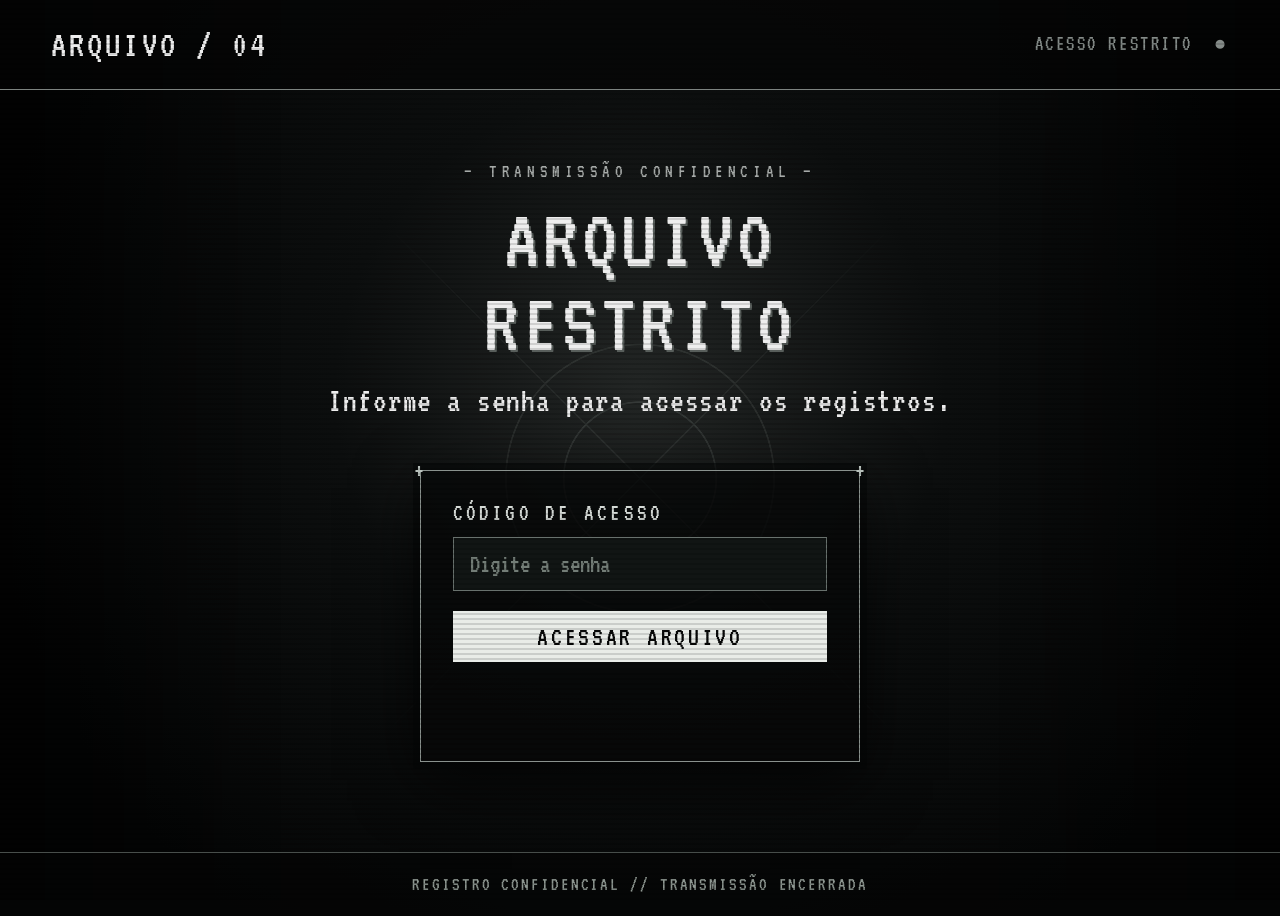
==== index.html @ ff9e710e "Add files via upload" ====
<!doctype html>
<html lang="pt-BR">
<head>
  <meta charset="utf-8">
  <meta name="viewport" content="width=device-width, initial-scale=1">
  <meta name="theme-color" content="#090a0a">
  <meta name="description" content="Arquivo de informações com acesso por senha.">
  <title>Arquivo Restrito</title>
  <link rel="icon" type="image/svg+xml" href="data:image/svg+xml,%3Csvg xmlns='http://www.w3.org/2000/svg' viewBox='0 0 64 64'%3E%3Crect width='64' height='64' fill='%23090909'/%3E%3Cpath d='M32 7 57 50H7Z' fill='none' stroke='%23e8e8e5' stroke-width='4'/%3E%3Ccircle cx='32' cy='36' r='6' fill='%23e8e8e5'/%3E%3C/svg%3E">
  <style>
    @import url('https://fonts.googleapis.com/css2?family=VT323&display=swap');
    :root{color-scheme:dark;font-family:'VT323', 'Courier New', monospace;background:#070808;color:#eee;}
    *{box-sizing:border-box}body{margin:0;min-height:100vh;background:radial-gradient(circle at 50% 43%,#232625 0,#0c0e0e 37%,#050606 80%);font-size:24px;letter-spacing:.035em}
    body:before{content:"";position:fixed;inset:0;pointer-events:none;z-index:5;opacity:.13;background:repeating-linear-gradient(0deg,#000 0 2px,transparent 2px 5px)}
    body:after{content:"";position:fixed;inset:0;pointer-events:none;background:linear-gradient(90deg,#0009,transparent 22% 78%,#0009);z-index:1}
    .shell{position:relative;z-index:2;min-height:100vh;display:flex;flex-direction:column}.topbar{height:90px;border-bottom:1px solid #909794;display:flex;align-items:center;justify-content:space-between;padding:0 clamp(22px,4vw,72px);background:#050606a8}.brand{font-size:clamp(27px,3vw,39px);letter-spacing:.08em}.topright{color:#858c89;font-size:21px;letter-spacing:.12em}
    main{width:min(100% - 40px,980px);margin:auto;position:relative;padding:72px 0 90px;text-align:center}.ornament{position:absolute;inset:2% 5% 0;pointer-events:none;opacity:.14;background:radial-gradient(circle at center,transparent 0 13%,#b6c1bc 13.1% 13.3%,transparent 13.4% 23%,#b6c1bc 23.1% 23.3%,transparent 23.4%),linear-gradient(45deg,transparent 49.9%,#aeb9b4 50%,transparent 50.1%),linear-gradient(-45deg,transparent 49.9%,#aeb9b4 50%,transparent 50.1%);mask-image:radial-gradient(circle,#000 10%,transparent 66%)}
    .eyebrow{color:#a6aaa8;letter-spacing:.24em;font-size:19px;margin:0 0 18px}.title{position:relative;font-size:clamp(48px,7vw,88px);font-weight:400;line-height:.95;letter-spacing:.045em;text-shadow:2px 2px #585e5b;margin:0 0 18px}.subtitle{position:relative;font-size:clamp(24px,3vw,34px);margin:0 0 52px}.panel{position:relative;width:min(100%,440px);margin:0 auto;padding:30px 32px 32px;border:1px solid #89918d;background:#080909d9;box-shadow:0 0 0 7px #0506068a,0 18px 60px #000b;text-align:left}.panel:before,.panel:after{content:"+";position:absolute;color:#b6bfba;font-size:25px;line-height:1;top:-13px}.panel:before{left:-7px}.panel:after{right:-7px}.panel label{display:block;margin-bottom:12px;color:#d5dad6;letter-spacing:.13em}.field{width:100%;background:#111514;color:#fff;border:1px solid #68716d;border-radius:0;padding:13px 16px;font:inherit;font-size:26px;outline:0}.field:focus{border-color:#f3f5f2;box-shadow:0 0 0 2px #b6c6bb40}.field::placeholder{color:#737d77}.action{width:100%;margin-top:20px;padding:11px 15px;border:1px solid #e9ece8;background:#e9ece8;color:#070808;font:inherit;font-size:27px;letter-spacing:.1em;cursor:pointer}.action:hover,.action:focus-visible{background:#b9c5be;border-color:#b9c5be}.status{min-height:28px;margin:14px 0 0;color:#ff6464;font-size:24px;line-height:1.1;letter-spacing:.07em}.status[hidden]{display:block;visibility:hidden}.foot{padding:22px;text-align:center;border-top:1px solid #484e4b;background:#050606a8;color:#8e9791;font-size:19px;letter-spacing:.1em}
    .archive{display:none;text-align:left;position:relative;margin:0 auto;width:min(100%,760px);background:#080909e8;border:1px solid #87918b;padding:clamp(25px,5vw,54px);box-shadow:0 20px 70px #000b}.archive h2{font-size:42px;font-weight:400;margin:0 0 20px;border-bottom:1px solid #5a645e;padding-bottom:16px}.archive p{font-size:26px;line-height:1.25;color:#c6d0ca}.archive .record{border-left:2px solid #a6b6aa;padding-left:22px;margin:28px 0}.archive h3{font-size:29px;margin:0 0 6px;font-weight:400}.archive p{margin:0}.back{background:none;color:#dce6df;border:1px solid #89958c;padding:7px 20px;font:inherit;cursor:pointer;margin-top:22px}.back:hover{background:#202a24}.unlocked .intro,.unlocked .panel{display:none}.unlocked .archive{display:block}
    @media(max-width:600px){.topbar{height:72px}.topright{font-size:16px}.subtitle{margin-bottom:38px}.panel{padding:24px}main{padding:65px 0 80px}.archive p{font-size:23px}}
    @media(prefers-reduced-motion:no-preference){.status:not([hidden]){animation:flash .3s 2}@keyframes flash{50%{opacity:.3}}}
  </style>
</head>
<body>
 <div class="shell">
  <header class="topbar"><div class="brand">ARQUIVO / 04</div><div class="topright">ACESSO RESTRITO&nbsp; ●</div></header>
  <main id="main"><div class="ornament" aria-hidden="true"></div>
   <div class="intro"><p class="eyebrow">— TRANSMISSÃO CONFIDENCIAL —</p><h1 class="title">ARQUIVO<br>RESTRITO</h1><p class="subtitle">Informe a senha para acessar os registros.</p></div>
   <form class="panel" id="gate" autocomplete="off"><label for="password">CÓDIGO DE ACESSO</label><input class="field" id="password" type="password" placeholder="Digite a senha" required aria-describedby="status" autocomplete="off"><button class="action" type="submit">ACESSAR ARQUIVO</button><p class="status" id="status" role="alert" hidden>ACESSO NEGADO · ALERTA DE INTRUSO</p></form>
   <article class="archive" id="archive" aria-label="Conteúdo do arquivo">
     <p class="eyebrow">— ACESSO AUTORIZADO —</p>
     <h2 tabindex="-1">Informações do arquivo</h2>

     <!-- INÍCIO DO CONTEÚDO: edite os textos abaixo.
          Para incluir uma nova seção, copie um bloco <div class="record">. -->
     <div class="record">
       <h3>01 / Apresentação</h3>
       <p>Este espaço pode receber uma introdução ao seu projeto, grupo ou universo.</p>
     </div>

     <div class="record">
       <h3>02 / Informações</h3>
       <p>Adicione aqui os dados e textos que deseja compartilhar com quem conhece a senha.</p>
     </div>

     <div class="record">
       <h3>03 / Contato</h3>
       <p>Inclua um contato, link ou aviso final, se necessário.</p>
     </div>
     <!-- FIM DO CONTEÚDO -->

     <button class="back" id="lock" type="button">ENCERRAR ACESSO</button>
   </article>
  </main>
  <footer class="foot">REGISTRO CONFIDENCIAL // TRANSMISSÃO ENCERRADA</footer>
 </div>
 <script src="script.js" defer></script>
</body>
</html>
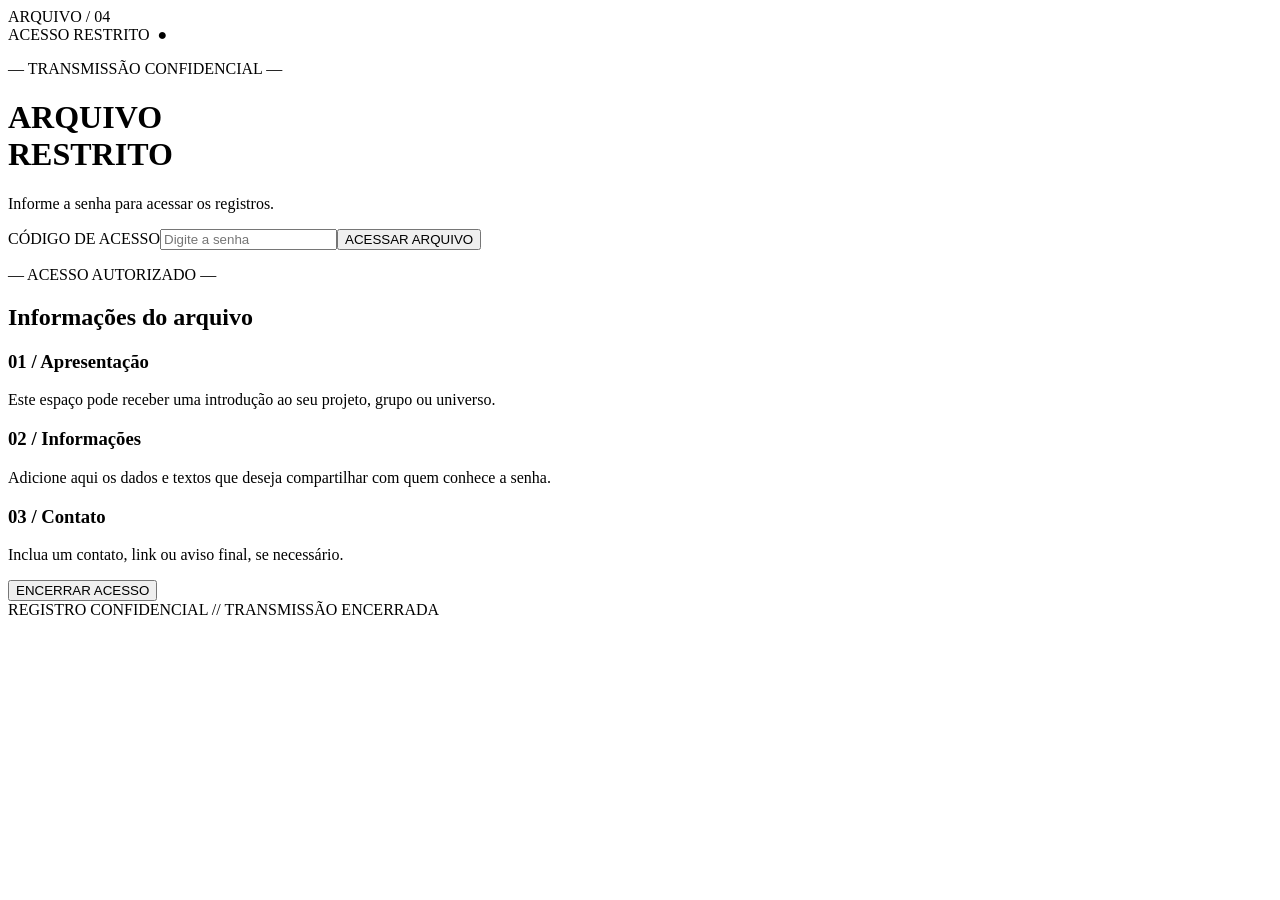
==== commit b8a0af10: "Update title and link stylesheet in index.html" ====
--- a/index.html
+++ b/index.html
@@ -5,21 +5,9 @@
   <meta name="viewport" content="width=device-width, initial-scale=1">
   <meta name="theme-color" content="#090a0a">
   <meta name="description" content="Arquivo de informações com acesso por senha.">
-  <title>Arquivo Restrito</title>
+  <title>Reoll | Arquivo Restrito</title>
   <link rel="icon" type="image/svg+xml" href="data:image/svg+xml,%3Csvg xmlns='http://www.w3.org/2000/svg' viewBox='0 0 64 64'%3E%3Crect width='64' height='64' fill='%23090909'/%3E%3Cpath d='M32 7 57 50H7Z' fill='none' stroke='%23e8e8e5' stroke-width='4'/%3E%3Ccircle cx='32' cy='36' r='6' fill='%23e8e8e5'/%3E%3C/svg%3E">
-  <style>
-    @import url('https://fonts.googleapis.com/css2?family=VT323&display=swap');
-    :root{color-scheme:dark;font-family:'VT323', 'Courier New', monospace;background:#070808;color:#eee;}
-    *{box-sizing:border-box}body{margin:0;min-height:100vh;background:radial-gradient(circle at 50% 43%,#232625 0,#0c0e0e 37%,#050606 80%);font-size:24px;letter-spacing:.035em}
-    body:before{content:"";position:fixed;inset:0;pointer-events:none;z-index:5;opacity:.13;background:repeating-linear-gradient(0deg,#000 0 2px,transparent 2px 5px)}
-    body:after{content:"";position:fixed;inset:0;pointer-events:none;background:linear-gradient(90deg,#0009,transparent 22% 78%,#0009);z-index:1}
-    .shell{position:relative;z-index:2;min-height:100vh;display:flex;flex-direction:column}.topbar{height:90px;border-bottom:1px solid #909794;display:flex;align-items:center;justify-content:space-between;padding:0 clamp(22px,4vw,72px);background:#050606a8}.brand{font-size:clamp(27px,3vw,39px);letter-spacing:.08em}.topright{color:#858c89;font-size:21px;letter-spacing:.12em}
-    main{width:min(100% - 40px,980px);margin:auto;position:relative;padding:72px 0 90px;text-align:center}.ornament{position:absolute;inset:2% 5% 0;pointer-events:none;opacity:.14;background:radial-gradient(circle at center,transparent 0 13%,#b6c1bc 13.1% 13.3%,transparent 13.4% 23%,#b6c1bc 23.1% 23.3%,transparent 23.4%),linear-gradient(45deg,transparent 49.9%,#aeb9b4 50%,transparent 50.1%),linear-gradient(-45deg,transparent 49.9%,#aeb9b4 50%,transparent 50.1%);mask-image:radial-gradient(circle,#000 10%,transparent 66%)}
-    .eyebrow{color:#a6aaa8;letter-spacing:.24em;font-size:19px;margin:0 0 18px}.title{position:relative;font-size:clamp(48px,7vw,88px);font-weight:400;line-height:.95;letter-spacing:.045em;text-shadow:2px 2px #585e5b;margin:0 0 18px}.subtitle{position:relative;font-size:clamp(24px,3vw,34px);margin:0 0 52px}.panel{position:relative;width:min(100%,440px);margin:0 auto;padding:30px 32px 32px;border:1px solid #89918d;background:#080909d9;box-shadow:0 0 0 7px #0506068a,0 18px 60px #000b;text-align:left}.panel:before,.panel:after{content:"+";position:absolute;color:#b6bfba;font-size:25px;line-height:1;top:-13px}.panel:before{left:-7px}.panel:after{right:-7px}.panel label{display:block;margin-bottom:12px;color:#d5dad6;letter-spacing:.13em}.field{width:100%;background:#111514;color:#fff;border:1px solid #68716d;border-radius:0;padding:13px 16px;font:inherit;font-size:26px;outline:0}.field:focus{border-color:#f3f5f2;box-shadow:0 0 0 2px #b6c6bb40}.field::placeholder{color:#737d77}.action{width:100%;margin-top:20px;padding:11px 15px;border:1px solid #e9ece8;background:#e9ece8;color:#070808;font:inherit;font-size:27px;letter-spacing:.1em;cursor:pointer}.action:hover,.action:focus-visible{background:#b9c5be;border-color:#b9c5be}.status{min-height:28px;margin:14px 0 0;color:#ff6464;font-size:24px;line-height:1.1;letter-spacing:.07em}.status[hidden]{display:block;visibility:hidden}.foot{padding:22px;text-align:center;border-top:1px solid #484e4b;background:#050606a8;color:#8e9791;font-size:19px;letter-spacing:.1em}
-    .archive{display:none;text-align:left;position:relative;margin:0 auto;width:min(100%,760px);background:#080909e8;border:1px solid #87918b;padding:clamp(25px,5vw,54px);box-shadow:0 20px 70px #000b}.archive h2{font-size:42px;font-weight:400;margin:0 0 20px;border-bottom:1px solid #5a645e;padding-bottom:16px}.archive p{font-size:26px;line-height:1.25;color:#c6d0ca}.archive .record{border-left:2px solid #a6b6aa;padding-left:22px;margin:28px 0}.archive h3{font-size:29px;margin:0 0 6px;font-weight:400}.archive p{margin:0}.back{background:none;color:#dce6df;border:1px solid #89958c;padding:7px 20px;font:inherit;cursor:pointer;margin-top:22px}.back:hover{background:#202a24}.unlocked .intro,.unlocked .panel{display:none}.unlocked .archive{display:block}
-    @media(max-width:600px){.topbar{height:72px}.topright{font-size:16px}.subtitle{margin-bottom:38px}.panel{padding:24px}main{padding:65px 0 80px}.archive p{font-size:23px}}
-    @media(prefers-reduced-motion:no-preference){.status:not([hidden]){animation:flash .3s 2}@keyframes flash{50%{opacity:.3}}}
-  </style>
+  <link rel="stylesheet" href="styles.css">
 </head>
 <body>
  <div class="shell">
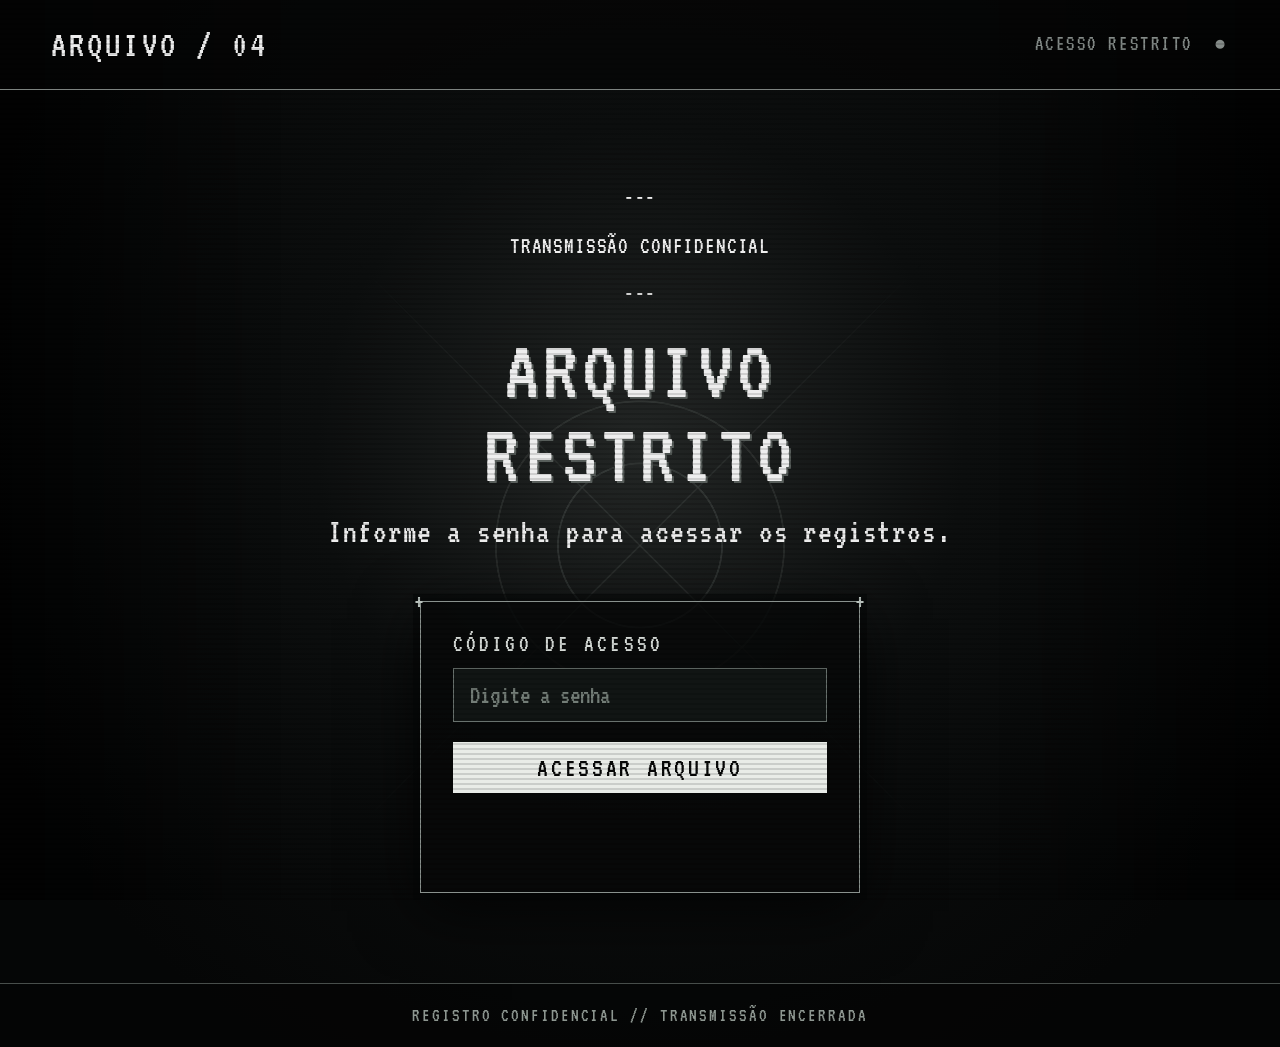
==== commit 5f7c7658: "Modify intro section for confidentiality message Updated the intro section to include decorative ele" ====
--- a/index.html
+++ b/index.html
@@ -13,7 +13,7 @@
  <div class="shell">
   <header class="topbar"><div class="brand">ARQUIVO / 04</div><div class="topright">ACESSO RESTRITO&nbsp; ●</div></header>
   <main id="main"><div class="ornament" aria-hidden="true"></div>
-   <div class="intro"><p class="eyebrow">— TRANSMISSÃO CONFIDENCIAL —</p><h1 class="title">ARQUIVO<br>RESTRITO</h1><p class="subtitle">Informe a senha para acessar os registros.</p></div>
+   <div class="intro"><p class="eyebrow"><p class="verde">---</p> TRANSMISSÃO CONFIDENCIAL <p class="verde">---</p></p><h1 class="title">ARQUIVO<br>RESTRITO</h1><p class="subtitle">Informe a senha para acessar os registros.</p></div>
    <form class="panel" id="gate" autocomplete="off"><label for="password">CÓDIGO DE ACESSO</label><input class="field" id="password" type="password" placeholder="Digite a senha" required aria-describedby="status" autocomplete="off"><button class="action" type="submit">ACESSAR ARQUIVO</button><p class="status" id="status" role="alert" hidden>ACESSO NEGADO · ALERTA DE INTRUSO</p></form>
    <article class="archive" id="archive" aria-label="Conteúdo do arquivo">
      <p class="eyebrow">— ACESSO AUTORIZADO —</p>
--- a/styles.css
+++ b/styles.css
@@ -0,0 +1,321 @@
+@import url('https://fonts.googleapis.com/css2?family=VT323&display=swap');
+:root {
+  /* Paleta do projeto Reoll: ajuste as cores aqui. */
+  --cor-fundo: #070808;
+  --cor-texto: #eee;
+  --cor-texto-secundario: #a6aaa8;
+  --cor-erro: #ff6464;
+  --cor-fundo-central: #232625;
+  --cor-fundo-intermediario: #0c0e0e;
+  --cor-fundo-externo: #050606;
+  --cor-campo: #111514;
+  --cor-botao: #e9ece8;
+  --cor-botao-hover: #b9c5be;
+  --cor-borda: #89918d;
+  --cor-conteudo: #c6d0ca;
+  --cor-destaque: #b794f6; /* Roxo da transmissão confidencial. */
+  --cor-verde: #8fd6a3; /* Verde destaque */
+  color-scheme:dark;
+  font-family:'VT323', 'Courier New', monospace;
+  background:var(--cor-fundo);
+  color:var(--cor-texto);
+}
+
+* {
+  box-sizing:border-box
+}
+
+body {
+  margin:0;
+  min-height:100vh;
+  background:radial-gradient(circle at 50% 43%,var(--cor-fundo-central) 0,var(--cor-fundo-intermediario) 37%,var(--cor-fundo-externo) 80%);
+  font-size:24px;
+  letter-spacing:.035em
+}
+
+body:before {
+  content:"";
+  position:fixed;
+  inset:0;
+  pointer-events:none;
+  z-index:5;
+  opacity:.13;
+  background:repeating-linear-gradient(0deg,#000 0 2px,transparent 2px 5px)
+}
+
+body:after {
+  content:"";
+  position:fixed;
+  inset:0;
+  pointer-events:none;
+  background:linear-gradient(90deg,#0009,transparent 22% 78%,#0009);
+  z-index:1
+}
+
+.shell {
+  position:relative;
+  z-index:2;
+  min-height:100vh;
+  display:flex;
+  flex-direction:column
+}
+
+.topbar {
+  height:90px;
+  border-bottom:1px solid #909794;
+  display:flex;
+  align-items:center;
+  justify-content:space-between;
+  padding:0 clamp(22px,4vw,72px);
+  background:#050606a8
+}
+
+.brand {
+  font-size:clamp(27px,3vw,39px);
+  letter-spacing:.08em
+}
+
+.topright {
+  color:#858c89;
+  font-size:21px;
+  letter-spacing:.12em
+}
+
+main {
+  width:min(100% - 40px,980px);
+  margin:auto;
+  position:relative;
+  padding:72px 0 90px;
+  text-align:center
+}
+
+.ornament {
+  position:absolute;
+  inset:2% 5% 0;
+  pointer-events:none;
+  opacity:.14;
+  background:radial-gradient(circle at center,transparent 0 13%,#b6c1bc 13.1% 13.3%,transparent 13.4% 23%,#b6c1bc 23.1% 23.3%,transparent 23.4%),linear-gradient(45deg,transparent 49.9%,#aeb9b4 50%,transparent 50.1%),linear-gradient(-45deg,transparent 49.9%,#aeb9b4 50%,transparent 50.1%);
+  mask-image:radial-gradient(circle,#000 10%,transparent 66%)
+}
+
+.eyebrow {
+  color:var(--cor-texto-secundario);
+  letter-spacing:.24em;
+  font-size:19px;
+  margin:0 0 18px
+}
+
+.title {
+  position:relative;
+  font-size:clamp(48px,7vw,88px);
+  font-weight:400;
+  line-height:.95;
+  letter-spacing:.045em;
+  text-shadow:2px 2px #585e5b;
+  margin:0 0 18px
+}
+
+.subtitle {
+  position:relative;
+  font-size:clamp(24px,3vw,34px);
+  margin:0 0 52px
+}
+
+.panel {
+  position:relative;
+  width:min(100%,440px);
+  margin:0 auto;
+  padding:30px 32px 32px;
+  border:1px solid var(--cor-borda);
+  background:#080909d9;
+  box-shadow:0 0 0 7px #0506068a,0 18px 60px #000b;
+  text-align:left
+}
+
+.panel:before,.panel:after {
+  content:"+";
+  position:absolute;
+  color:#b6bfba;
+  font-size:25px;
+  line-height:1;
+  top:-13px
+}
+
+.panel:before {
+  left:-7px
+}
+
+.panel:after {
+  right:-7px
+}
+
+.panel label {
+  display:block;
+  margin-bottom:12px;
+  color:#d5dad6;
+  letter-spacing:.13em
+}
+
+.field {
+  width:100%;
+  background:var(--cor-campo);
+  color:#fff;
+  border:1px solid #68716d;
+  border-radius:0;
+  padding:13px 16px;
+  font:inherit;
+  font-size:26px;
+  outline:0
+}
+
+.field:focus {
+  border-color:#f3f5f2;
+  box-shadow:0 0 0 2px #b6c6bb40
+}
+
+.field::placeholder {
+  color:#737d77
+}
+
+.action {
+  width:100%;
+  margin-top:20px;
+  padding:11px 15px;
+  border:1px solid var(--cor-botao);
+  background:var(--cor-botao);
+  color:var(--cor-fundo);
+  font:inherit;
+  font-size:27px;
+  letter-spacing:.1em;
+  cursor:pointer
+}
+
+.action:hover,.action:focus-visible {
+  background:var(--cor-botao-hover);
+  border-color:var(--cor-botao-hover)
+}
+
+.status {
+  min-height:28px;
+  margin:14px 0 0;
+  color:var(--cor-erro);
+  font-size:24px;
+  line-height:1.1;
+  letter-spacing:.07em
+}
+
+.status[hidden] {
+  display:block;
+  visibility:hidden
+}
+
+.foot {
+  padding:22px;
+  text-align:center;
+  border-top:1px solid #484e4b;
+  background:#050606a8;
+  color:#8e9791;
+  font-size:19px;
+  letter-spacing:.1em
+}
+
+.archive {
+  display:none;
+  text-align:left;
+  position:relative;
+  margin:0 auto;
+  width:min(100%,760px);
+  background:#080909e8;
+  border:1px solid #87918b;
+  padding:clamp(25px,5vw,54px);
+  box-shadow:0 20px 70px #000b
+}
+
+.archive h2 {
+  font-size:42px;
+  font-weight:400;
+  margin:0 0 20px;
+  border-bottom:1px solid #5a645e;
+  padding-bottom:16px
+}
+
+.archive p {
+  font-size:26px;
+  line-height:1.25;
+  color:var(--cor-conteudo)
+}
+
+.archive .record {
+  border-left:2px solid #a6b6aa;
+  padding-left:22px;
+  margin:28px 0
+}
+
+.archive h3 {
+  font-size:29px;
+  margin:0 0 6px;
+  font-weight:400
+}
+
+.archive p {
+  margin:0
+}
+
+.back {
+  background:none;
+  color:#dce6df;
+  border:1px solid #89958c;
+  padding:7px 20px;
+  font:inherit;
+  cursor:pointer;
+  margin-top:22px
+}
+
+.back:hover {
+  background:#202a24
+}
+
+.unlocked .intro,.unlocked .panel {
+  display:none
+}
+
+.unlocked .archive {
+  display:block
+}
+
+@media(max-width:600px) {
+  .topbar {
+    height:72px
+  }
+  .topright {
+    font-size:16px
+  }
+  .subtitle {
+    margin-bottom:38px
+  }
+  .panel {
+    padding:24px
+  }
+  main {
+    padding:65px 0 80px
+  }
+  .archive p {
+    font-size:23px
+  }
+}
+
+@media(prefers-reduced-motion:no-preference) {
+  .status:not([hidden]) {
+    animation:flash .3s 2
+  }
+  @keyframes flash {
+    50% {
+      opacity:.3
+    }
+  }
+}
+
+/* Destaque exclusivo da mensagem na tela inicial. */
+.intro .eyebrow {
+  color: var(--cor-destaque);
+}
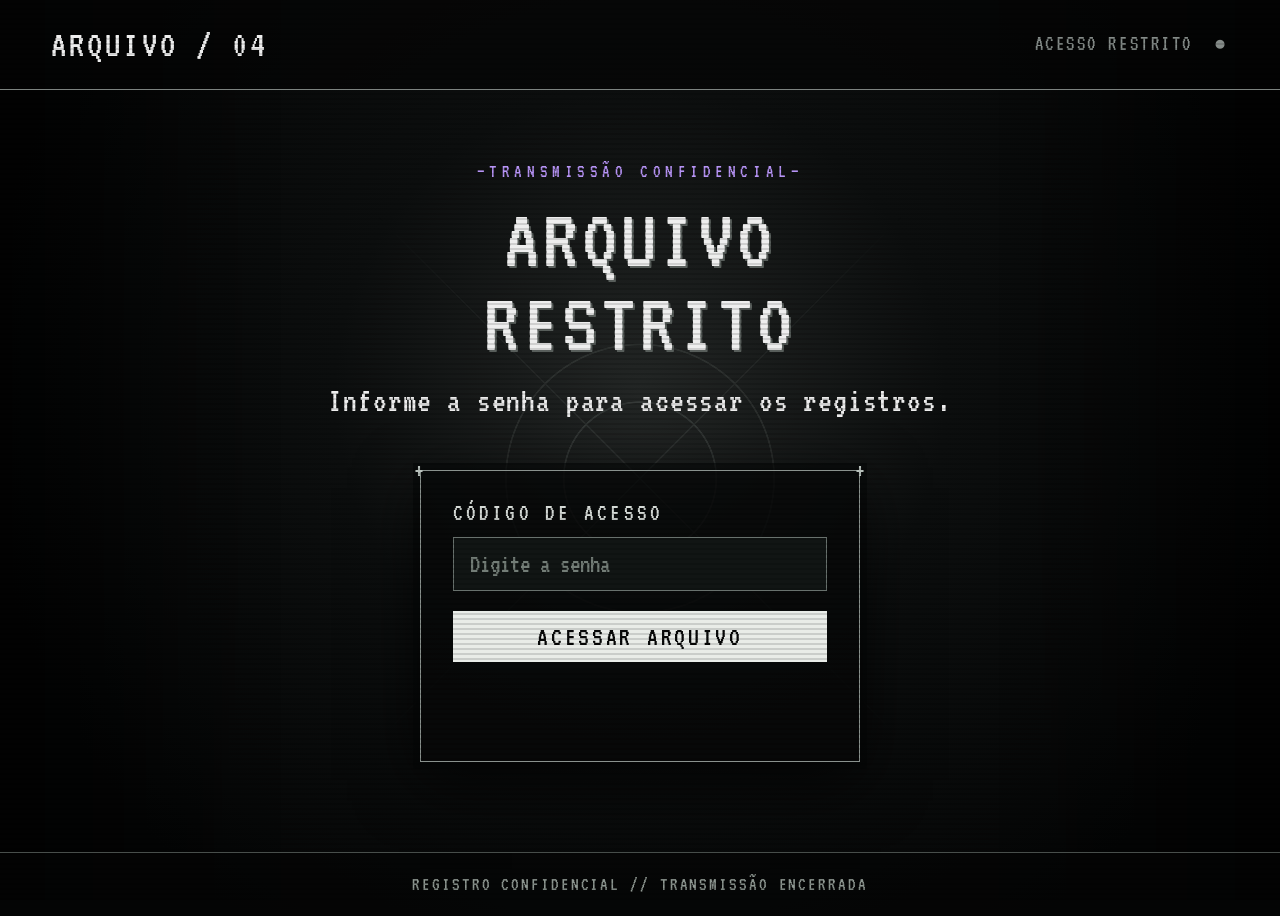
==== commit 02d25d38: "Refactor intro section for improved structure" ====
--- a/index.html
+++ b/index.html
@@ -13,7 +13,13 @@
  <div class="shell">
   <header class="topbar"><div class="brand">ARQUIVO / 04</div><div class="topright">ACESSO RESTRITO&nbsp; ●</div></header>
   <main id="main"><div class="ornament" aria-hidden="true"></div>
-   <div class="intro"><p class="eyebrow"><p class="verde">---</p> TRANSMISSÃO CONFIDENCIAL <p class="verde">---</p></p><h1 class="title">ARQUIVO<br>RESTRITO</h1><p class="subtitle">Informe a senha para acessar os registros.</p></div>
+   <div class="intro">
+     <p class="eyebrow">
+      <span class="traco">—</span>TRANSMISSÃO CONFIDENCIAL<span class="traco">—</span>
+     </p>
+     <h1 class="title">ARQUIVO<br>RESTRITO</h1>
+     <p class="subtitle">Informe a senha para acessar os registros.</p>
+   </div>
    <form class="panel" id="gate" autocomplete="off"><label for="password">CÓDIGO DE ACESSO</label><input class="field" id="password" type="password" placeholder="Digite a senha" required aria-describedby="status" autocomplete="off"><button class="action" type="submit">ACESSAR ARQUIVO</button><p class="status" id="status" role="alert" hidden>ACESSO NEGADO · ALERTA DE INTRUSO</p></form>
    <article class="archive" id="archive" aria-label="Conteúdo do arquivo">
      <p class="eyebrow">— ACESSO AUTORIZADO —</p>
--- a/styles.css
+++ b/styles.css
@@ -98,6 +98,10 @@
   mask-image:radial-gradient(circle,#000 10%,transparent 66%)
 }
 
+.verde {
+  color:var(--cor-verde);
+}
+
 .eyebrow {
   color:var(--cor-texto-secundario);
   letter-spacing:.24em;
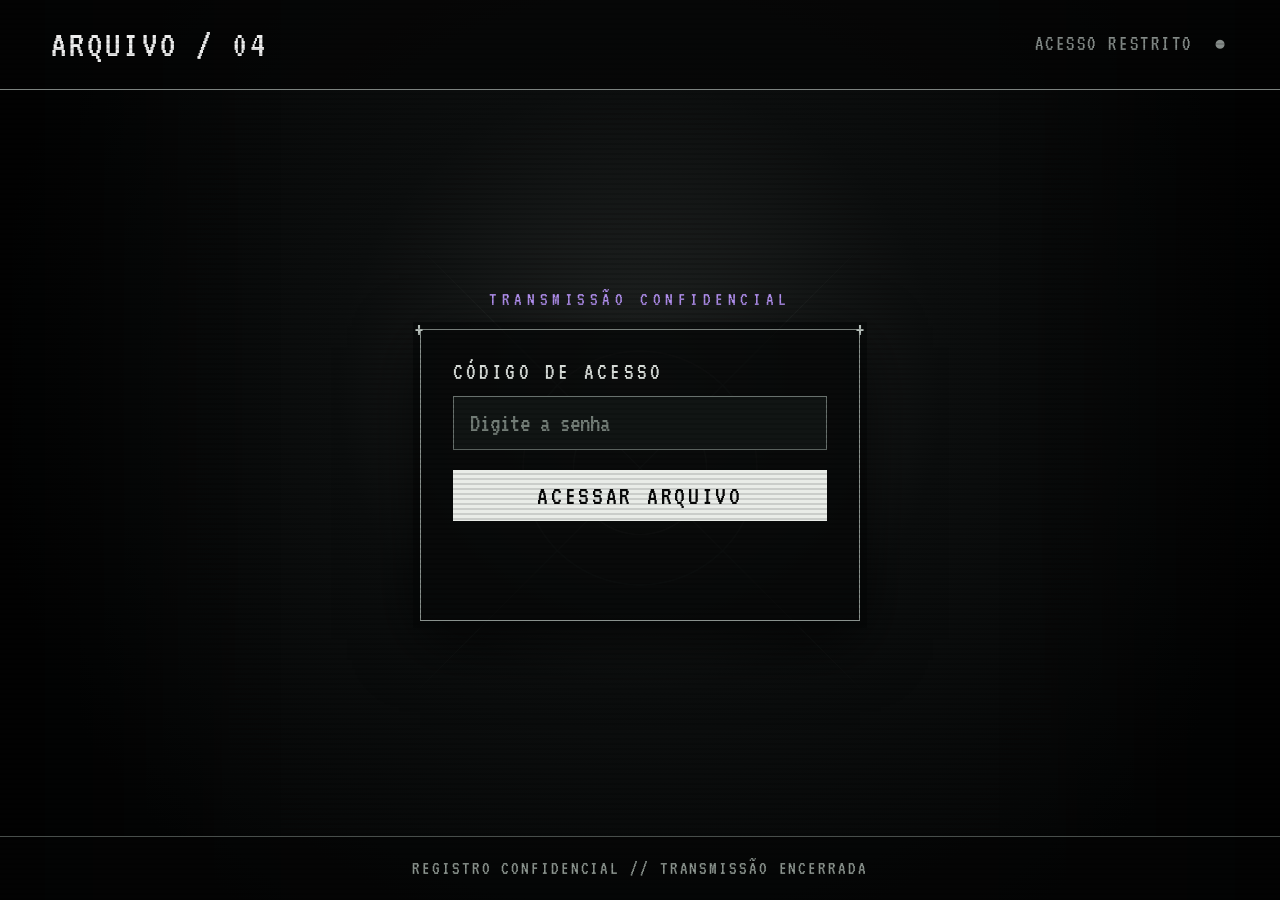
==== commit f838a27b: "ajuste dos traços" ====
--- a/index.html
+++ b/index.html
@@ -1,53 +1,71 @@
 <!doctype html>
 <html lang="pt-BR">
+
 <head>
   <meta charset="utf-8">
   <meta name="viewport" content="width=device-width, initial-scale=1">
   <meta name="theme-color" content="#090a0a">
   <meta name="description" content="Arquivo de informações com acesso por senha.">
   <title>Reoll | Arquivo Restrito</title>
-  <link rel="icon" type="image/svg+xml" href="data:image/svg+xml,%3Csvg xmlns='http://www.w3.org/2000/svg' viewBox='0 0 64 64'%3E%3Crect width='64' height='64' fill='%23090909'/%3E%3Cpath d='M32 7 57 50H7Z' fill='none' stroke='%23e8e8e5' stroke-width='4'/%3E%3Ccircle cx='32' cy='36' r='6' fill='%23e8e8e5'/%3E%3C/svg%3E">
+  <link rel="icon" type="image/svg+xml"
+    href="data:image/svg+xml,%3Csvg xmlns='http://www.w3.org/2000/svg' viewBox='0 0 64 64'%3E%3Crect width='64' height='64' fill='%23090909'/%3E%3Cpath d='M32 7 57 50H7Z' fill='none' stroke='%23e8e8e5' stroke-width='4'/%3E%3Ccircle cx='32' cy='36' r='6' fill='%23e8e8e5'/%3E%3C/svg%3E">
   <link rel="stylesheet" href="styles.css">
 </head>
+
 <body>
- <div class="shell">
-  <header class="topbar"><div class="brand">ARQUIVO / 04</div><div class="topright">ACESSO RESTRITO&nbsp; ●</div></header>
-  <main id="main"><div class="ornament" aria-hidden="true"></div>
-   <div class="intro">
-     <p class="eyebrow">
-      <span class="traco">—</span>TRANSMISSÃO CONFIDENCIAL<span class="traco">—</span>
-     </p>
-     <h1 class="title">ARQUIVO<br>RESTRITO</h1>
-     <p class="subtitle">Informe a senha para acessar os registros.</p>
-   </div>
-   <form class="panel" id="gate" autocomplete="off"><label for="password">CÓDIGO DE ACESSO</label><input class="field" id="password" type="password" placeholder="Digite a senha" required aria-describedby="status" autocomplete="off"><button class="action" type="submit">ACESSAR ARQUIVO</button><p class="status" id="status" role="alert" hidden>ACESSO NEGADO · ALERTA DE INTRUSO</p></form>
-   <article class="archive" id="archive" aria-label="Conteúdo do arquivo">
-     <p class="eyebrow">— ACESSO AUTORIZADO —</p>
-     <h2 tabindex="-1">Informações do arquivo</h2>
+  <div class="shell">
+    <header class="topbar">
+      <div class="brand">ARQUIVO / 04</div>
+      <div class="topright">ACESSO RESTRITO&nbsp; ●</div>
+    </header>
+    <main id="main">
+      <div class="ornament" aria-hidden="true"></div>
+      <div class="intro">
+        <p class="eyebrow">
+          <span class="traco" aria-hidden="true">
+            <span>—</span><span>—</span><span>—</span>
+          </span>
 
-     <!-- INÍCIO DO CONTEÚDO: edite os textos abaixo.
+          TRANSMISSÃO CONFIDENCIAL
+
+          <span class="traco" aria-hidden="true">
+            <span>—</span><span>—</span><span>—</span>
+          </span>
+        </p>
+      </div>
+      <form class="panel" id="gate" autocomplete="off"><label for="password">CÓDIGO DE ACESSO</label><input
+          class="field" id="password" type="password" placeholder="Digite a senha" required aria-describedby="status"
+          autocomplete="off"><button class="action" type="submit">ACESSAR ARQUIVO</button>
+        <p class="status" id="status" role="alert" hidden>ACESSO NEGADO · ALERTA DE INTRUSO</p>
+      </form>
+      <article class="archive" id="archive" aria-label="Conteúdo do arquivo">
+        <p class="eyebrow">— ACESSO AUTORIZADO —</p>
+        <h2 tabindex="-1">Informações do arquivo</h2>
+
+        <!-- INÍCIO DO CONTEÚDO: edite os textos abaixo.
           Para incluir uma nova seção, copie um bloco <div class="record">. -->
-     <div class="record">
-       <h3>01 / Apresentação</h3>
-       <p>Este espaço pode receber uma introdução ao seu projeto, grupo ou universo.</p>
-     </div>
+        <div class="record">
+          <h3>01 / Apresentação</h3>
+          <p>Este espaço pode receber uma introdução ao seu projeto, grupo ou universo.</p>
+        </div>
 
-     <div class="record">
-       <h3>02 / Informações</h3>
-       <p>Adicione aqui os dados e textos que deseja compartilhar com quem conhece a senha.</p>
-     </div>
+        <div class="record">
+          <h3>02 / Informações</h3>
+          <p>Adicione aqui os dados e textos que deseja compartilhar com quem conhece a senha.</p>
+        </div>
 
-     <div class="record">
-       <h3>03 / Contato</h3>
-       <p>Inclua um contato, link ou aviso final, se necessário.</p>
-     </div>
-     <!-- FIM DO CONTEÚDO -->
+        <div class="record">
+          <h3>03 / Contato</h3>
+          <p>Inclua um contato, link ou aviso final, se necessário.</p>
+        </div>
+        <!-- FIM DO CONTEÚDO -->
 
-     <button class="back" id="lock" type="button">ENCERRAR ACESSO</button>
-   </article>
-  </main>
-  <footer class="foot">REGISTRO CONFIDENCIAL // TRANSMISSÃO ENCERRADA</footer>
- </div>
- <script src="script.js" defer></script>
+        <button class="back" id="lock" type="button">ENCERRAR ACESSO</button>
+      </article>
+    </main>
+    <footer class="foot">REGISTRO CONFIDENCIAL // TRANSMISSÃO ENCERRADA</footer>
+  </div>
+  <script src="script.js" defer></script>
 </body>
-</html>
+
+</html>
--- a/styles.css
+++ b/styles.css
@@ -1,4 +1,5 @@
 @import url('https://fonts.googleapis.com/css2?family=VT323&display=swap');
+
 :root {
   /* Paleta do projeto Reoll: ajuste as cores aqui. */
   --cor-fundo: #070808;
@@ -13,308 +14,363 @@
   --cor-botao-hover: #b9c5be;
   --cor-borda: #89918d;
   --cor-conteudo: #c6d0ca;
-  --cor-destaque: #b794f6; /* Roxo da transmissão confidencial. */
-  --cor-verde: #8fd6a3; /* Verde destaque */
-  color-scheme:dark;
-  font-family:'VT323', 'Courier New', monospace;
-  background:var(--cor-fundo);
-  color:var(--cor-texto);
+  --cor-destaque: #b794f6;
+  /* Roxo da transmissão confidencial. */
+  --cor-verde: #8fd6a3;
+  /* Verde destaque */
+  color-scheme: dark;
+  font-family: 'VT323', 'Courier New', monospace;
+  background: var(--cor-fundo);
+  color: var(--cor-texto);
 }
 
 * {
-  box-sizing:border-box
+  box-sizing: border-box
 }
 
 body {
-  margin:0;
-  min-height:100vh;
-  background:radial-gradient(circle at 50% 43%,var(--cor-fundo-central) 0,var(--cor-fundo-intermediario) 37%,var(--cor-fundo-externo) 80%);
-  font-size:24px;
-  letter-spacing:.035em
+  margin: 0;
+  min-height: 100vh;
+  background: radial-gradient(circle at 50% 43%, var(--cor-fundo-central) 0, var(--cor-fundo-intermediario) 37%, var(--cor-fundo-externo) 80%);
+  font-size: 24px;
+  letter-spacing: .035em
 }
 
 body:before {
-  content:"";
-  position:fixed;
-  inset:0;
-  pointer-events:none;
-  z-index:5;
-  opacity:.13;
-  background:repeating-linear-gradient(0deg,#000 0 2px,transparent 2px 5px)
+  content: "";
+  position: fixed;
+  inset: 0;
+  pointer-events: none;
+  z-index: 5;
+  opacity: .13;
+  background: repeating-linear-gradient(0deg, #000 0 2px, transparent 2px 5px)
 }
 
 body:after {
-  content:"";
-  position:fixed;
-  inset:0;
-  pointer-events:none;
-  background:linear-gradient(90deg,#0009,transparent 22% 78%,#0009);
-  z-index:1
+  content: "";
+  position: fixed;
+  inset: 0;
+  pointer-events: none;
+  background: linear-gradient(90deg, #0009, transparent 22% 78%, #0009);
+  z-index: 1
 }
 
 .shell {
-  position:relative;
-  z-index:2;
-  min-height:100vh;
-  display:flex;
-  flex-direction:column
+  position: relative;
+  z-index: 2;
+  min-height: 100vh;
+  display: flex;
+  flex-direction: column
 }
 
 .topbar {
-  height:90px;
-  border-bottom:1px solid #909794;
-  display:flex;
-  align-items:center;
-  justify-content:space-between;
-  padding:0 clamp(22px,4vw,72px);
-  background:#050606a8
+  height: 90px;
+  border-bottom: 1px solid #909794;
+  display: flex;
+  align-items: center;
+  justify-content: space-between;
+  padding: 0 clamp(22px, 4vw, 72px);
+  background: #050606a8
 }
 
 .brand {
-  font-size:clamp(27px,3vw,39px);
-  letter-spacing:.08em
+  font-size: clamp(27px, 3vw, 39px);
+  letter-spacing: .08em
 }
 
 .topright {
-  color:#858c89;
-  font-size:21px;
-  letter-spacing:.12em
+  color: #858c89;
+  font-size: 21px;
+  letter-spacing: .12em
 }
 
 main {
-  width:min(100% - 40px,980px);
-  margin:auto;
-  position:relative;
-  padding:72px 0 90px;
-  text-align:center
+  width: min(100% - 40px, 980px);
+  margin: auto;
+  position: relative;
+  padding: 72px 0 90px;
+  text-align: center
 }
 
 .ornament {
-  position:absolute;
-  inset:2% 5% 0;
-  pointer-events:none;
-  opacity:.14;
-  background:radial-gradient(circle at center,transparent 0 13%,#b6c1bc 13.1% 13.3%,transparent 13.4% 23%,#b6c1bc 23.1% 23.3%,transparent 23.4%),linear-gradient(45deg,transparent 49.9%,#aeb9b4 50%,transparent 50.1%),linear-gradient(-45deg,transparent 49.9%,#aeb9b4 50%,transparent 50.1%);
-  mask-image:radial-gradient(circle,#000 10%,transparent 66%)
-}
-
-.verde {
-  color:var(--cor-verde);
+  position: absolute;
+  inset: 2% 5% 0;
+  pointer-events: none;
+  opacity: .14;
+  background: radial-gradient(circle at center, transparent 0 13%, #b6c1bc 13.1% 13.3%, transparent 13.4% 23%, #b6c1bc 23.1% 23.3%, transparent 23.4%), linear-gradient(45deg, transparent 49.9%, #aeb9b4 50%, transparent 50.1%), linear-gradient(-45deg, transparent 49.9%, #aeb9b4 50%, transparent 50.1%);
+  mask-image: radial-gradient(circle, #000 10%, transparent 66%)
+}
+
+.intro .eyebrow .traco {
+  display: inline-flex;
+  color: var(--cor-verde);
+  letter-spacing: 0;
+  vertical-align: middle;
+
+  font-size: 1.3em;
+  line-height: 1;
+  transform: translateY(-2px);
+}
+
+/* O lado direito aponta para a esquerda. */
+.intro .eyebrow .traco:last-child {
+  flex-direction: row-reverse;
+}
+
+.traco>span {
+  opacity: 0;
+  animation: sequencia 1.2s steps(1, end) infinite;
+}
+
+.traco>span:nth-child(2) {
+  animation-delay: -0.8s;
+}
+
+.traco>span:nth-child(3) {
+  animation-delay: -0.4s;
+}
+
+@keyframes sequencia {
+  0% {
+    opacity: 1;
+  }
+
+  38%,
+  100% {
+    opacity: 0;
+  }
+}
+
+.intro .eyebrow {
+  display: flex;
+  align-items: center;
+  justify-content: center;
+  gap: 12px;
+  line-height: 1;
 }
 
 .eyebrow {
-  color:var(--cor-texto-secundario);
-  letter-spacing:.24em;
-  font-size:19px;
-  margin:0 0 18px
+  color: var(--cor-texto-secundario);
+  letter-spacing: .24em;
+  font-size: 19px;
+  margin: 0 0 18px
 }
 
 .title {
-  position:relative;
-  font-size:clamp(48px,7vw,88px);
-  font-weight:400;
-  line-height:.95;
-  letter-spacing:.045em;
-  text-shadow:2px 2px #585e5b;
-  margin:0 0 18px
+  position: relative;
+  font-size: clamp(48px, 7vw, 88px);
+  font-weight: 400;
+  line-height: .95;
+  letter-spacing: .045em;
+  text-shadow: 2px 2px #585e5b;
+  margin: 0 0 18px
 }
 
 .subtitle {
-  position:relative;
-  font-size:clamp(24px,3vw,34px);
-  margin:0 0 52px
+  position: relative;
+  font-size: clamp(24px, 3vw, 34px);
+  margin: 0 0 52px
 }
 
 .panel {
-  position:relative;
-  width:min(100%,440px);
-  margin:0 auto;
-  padding:30px 32px 32px;
-  border:1px solid var(--cor-borda);
-  background:#080909d9;
-  box-shadow:0 0 0 7px #0506068a,0 18px 60px #000b;
-  text-align:left
-}
-
-.panel:before,.panel:after {
-  content:"+";
-  position:absolute;
-  color:#b6bfba;
-  font-size:25px;
-  line-height:1;
-  top:-13px
+  position: relative;
+  width: min(100%, 440px);
+  margin: 0 auto;
+  padding: 30px 32px 32px;
+  border: 1px solid var(--cor-borda);
+  background: #080909d9;
+  box-shadow: 0 0 0 7px #0506068a, 0 18px 60px #000b;
+  text-align: left
+}
+
+.panel:before,
+.panel:after {
+  content: "+";
+  position: absolute;
+  color: #b6bfba;
+  font-size: 25px;
+  line-height: 1;
+  top: -13px
 }
 
 .panel:before {
-  left:-7px
+  left: -7px
 }
 
 .panel:after {
-  right:-7px
+  right: -7px
 }
 
 .panel label {
-  display:block;
-  margin-bottom:12px;
-  color:#d5dad6;
-  letter-spacing:.13em
+  display: block;
+  margin-bottom: 12px;
+  color: #d5dad6;
+  letter-spacing: .13em
 }
 
 .field {
-  width:100%;
-  background:var(--cor-campo);
-  color:#fff;
-  border:1px solid #68716d;
-  border-radius:0;
-  padding:13px 16px;
-  font:inherit;
-  font-size:26px;
-  outline:0
+  width: 100%;
+  background: var(--cor-campo);
+  color: #fff;
+  border: 1px solid #68716d;
+  border-radius: 0;
+  padding: 13px 16px;
+  font: inherit;
+  font-size: 26px;
+  outline: 0
 }
 
 .field:focus {
-  border-color:#f3f5f2;
-  box-shadow:0 0 0 2px #b6c6bb40
+  border-color: #f3f5f2;
+  box-shadow: 0 0 0 2px #b6c6bb40
 }
 
 .field::placeholder {
-  color:#737d77
+  color: #737d77
 }
 
 .action {
-  width:100%;
-  margin-top:20px;
-  padding:11px 15px;
-  border:1px solid var(--cor-botao);
-  background:var(--cor-botao);
-  color:var(--cor-fundo);
-  font:inherit;
-  font-size:27px;
-  letter-spacing:.1em;
-  cursor:pointer
-}
-
-.action:hover,.action:focus-visible {
-  background:var(--cor-botao-hover);
-  border-color:var(--cor-botao-hover)
+  width: 100%;
+  margin-top: 20px;
+  padding: 11px 15px;
+  border: 1px solid var(--cor-botao);
+  background: var(--cor-botao);
+  color: var(--cor-fundo);
+  font: inherit;
+  font-size: 27px;
+  letter-spacing: .1em;
+  cursor: pointer
+}
+
+.action:hover,
+.action:focus-visible {
+  background: var(--cor-botao-hover);
+  border-color: var(--cor-botao-hover)
 }
 
 .status {
-  min-height:28px;
-  margin:14px 0 0;
-  color:var(--cor-erro);
-  font-size:24px;
-  line-height:1.1;
-  letter-spacing:.07em
+  min-height: 28px;
+  margin: 14px 0 0;
+  color: var(--cor-erro);
+  font-size: 24px;
+  line-height: 1.1;
+  letter-spacing: .07em
 }
 
 .status[hidden] {
-  display:block;
-  visibility:hidden
+  display: block;
+  visibility: hidden
 }
 
 .foot {
-  padding:22px;
-  text-align:center;
-  border-top:1px solid #484e4b;
-  background:#050606a8;
-  color:#8e9791;
-  font-size:19px;
-  letter-spacing:.1em
+  padding: 22px;
+  text-align: center;
+  border-top: 1px solid #484e4b;
+  background: #050606a8;
+  color: #8e9791;
+  font-size: 19px;
+  letter-spacing: .1em
 }
 
 .archive {
-  display:none;
-  text-align:left;
-  position:relative;
-  margin:0 auto;
-  width:min(100%,760px);
-  background:#080909e8;
-  border:1px solid #87918b;
-  padding:clamp(25px,5vw,54px);
-  box-shadow:0 20px 70px #000b
+  display: none;
+  text-align: left;
+  position: relative;
+  margin: 0 auto;
+  width: min(100%, 760px);
+  background: #080909e8;
+  border: 1px solid #87918b;
+  padding: clamp(25px, 5vw, 54px);
+  box-shadow: 0 20px 70px #000b
 }
 
 .archive h2 {
-  font-size:42px;
-  font-weight:400;
-  margin:0 0 20px;
-  border-bottom:1px solid #5a645e;
-  padding-bottom:16px
+  font-size: 42px;
+  font-weight: 400;
+  margin: 0 0 20px;
+  border-bottom: 1px solid #5a645e;
+  padding-bottom: 16px
 }
 
 .archive p {
-  font-size:26px;
-  line-height:1.25;
-  color:var(--cor-conteudo)
+  font-size: 26px;
+  line-height: 1.25;
+  color: var(--cor-conteudo)
 }
 
 .archive .record {
-  border-left:2px solid #a6b6aa;
-  padding-left:22px;
-  margin:28px 0
+  border-left: 2px solid #a6b6aa;
+  padding-left: 22px;
+  margin: 28px 0
 }
 
 .archive h3 {
-  font-size:29px;
-  margin:0 0 6px;
-  font-weight:400
+  font-size: 29px;
+  margin: 0 0 6px;
+  font-weight: 400
 }
 
 .archive p {
-  margin:0
+  margin: 0
 }
 
 .back {
-  background:none;
-  color:#dce6df;
-  border:1px solid #89958c;
-  padding:7px 20px;
-  font:inherit;
-  cursor:pointer;
-  margin-top:22px
+  background: none;
+  color: #dce6df;
+  border: 1px solid #89958c;
+  padding: 7px 20px;
+  font: inherit;
+  cursor: pointer;
+  margin-top: 22px
 }
 
 .back:hover {
-  background:#202a24
-}
-
-.unlocked .intro,.unlocked .panel {
-  display:none
+  background: #202a24
+}
+
+.unlocked .intro,
+.unlocked .panel {
+  display: none
 }
 
 .unlocked .archive {
-  display:block
+  display: block
 }
 
 @media(max-width:600px) {
   .topbar {
-    height:72px
-  }
+    height: 72px
+  }
+
   .topright {
-    font-size:16px
-  }
+    font-size: 16px
+  }
+
   .subtitle {
-    margin-bottom:38px
-  }
+    margin-bottom: 38px
+  }
+
   .panel {
-    padding:24px
-  }
+    padding: 24px
+  }
+
   main {
-    padding:65px 0 80px
-  }
+    padding: 65px 0 80px
+  }
+
   .archive p {
-    font-size:23px
+    font-size: 23px
   }
 }
 
 @media(prefers-reduced-motion:no-preference) {
   .status:not([hidden]) {
-    animation:flash .3s 2
-  }
+    animation: flash .3s 2
+  }
+
   @keyframes flash {
     50% {
-      opacity:.3
+      opacity: .3
     }
   }
 }
@@ -322,4 +378,4 @@
 /* Destaque exclusivo da mensagem na tela inicial. */
 .intro .eyebrow {
   color: var(--cor-destaque);
-}
+}
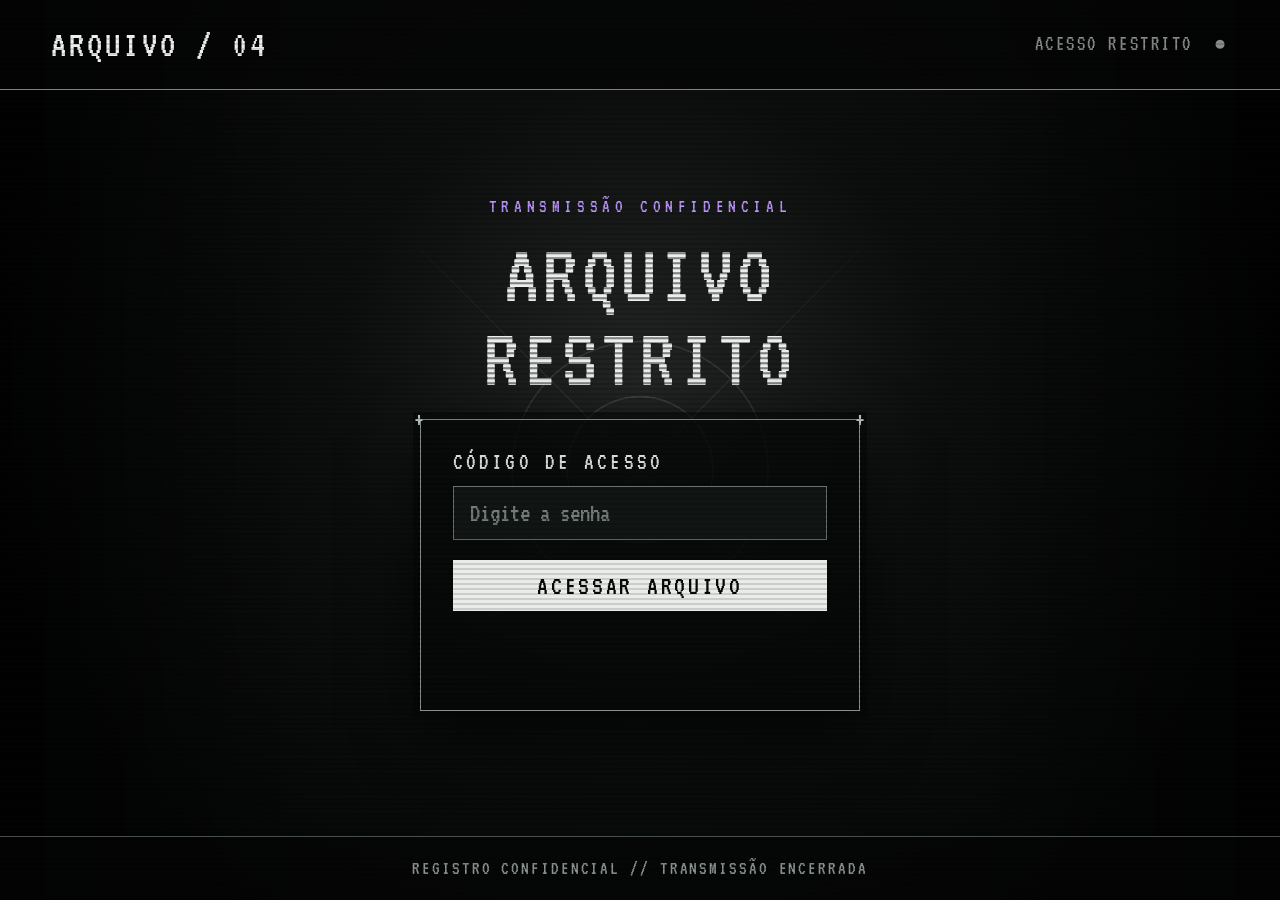
==== commit 0c734f7b: "criando chat e interferências" ====
--- a/index.html
+++ b/index.html
@@ -25,46 +25,101 @@
           <span class="traco" aria-hidden="true">
             <span>—</span><span>—</span><span>—</span>
           </span>
-
           TRANSMISSÃO CONFIDENCIAL
-
           <span class="traco" aria-hidden="true">
             <span>—</span><span>—</span><span>—</span>
           </span>
         </p>
+        <h1 class="title">ARQUIVO<br>RESTRITO</h1>
       </div>
       <form class="panel" id="gate" autocomplete="off"><label for="password">CÓDIGO DE ACESSO</label><input
           class="field" id="password" type="password" placeholder="Digite a senha" required aria-describedby="status"
           autocomplete="off"><button class="action" type="submit">ACESSAR ARQUIVO</button>
         <p class="status" id="status" role="alert" hidden>ACESSO NEGADO · ALERTA DE INTRUSO</p>
       </form>
-      <article class="archive" id="archive" aria-label="Conteúdo do arquivo">
-        <p class="eyebrow">— ACESSO AUTORIZADO —</p>
-        <h2 tabindex="-1">Informações do arquivo</h2>
+      <article class="archive" id="archive" aria-label="Chat do arquivo">
 
-        <!-- INÍCIO DO CONTEÚDO: edite os textos abaixo.
-          Para incluir uma nova seção, copie um bloco <div class="record">. -->
-        <div class="record">
-          <h3>01 / Apresentação</h3>
-          <p>Este espaço pode receber uma introdução ao seu projeto, grupo ou universo.</p>
+        <div class="conexao" role="status" tabindex="-1">
+          <div class="conexao-diagrama" aria-hidden="true">
+            <!-- Usuário -->
+            <svg viewBox="0 0 32 32" class="conexao-icone">
+              <circle cx="16" cy="9" r="5" />
+              <path d="M5 28v-4a11 11 0 0 1 22 0v4Z" />
+            </svg>
+
+            <div class="conexao-pontos">
+              <span>■</span>
+              <span>■</span>
+              <span>■</span>
+              <span>■</span>
+              <span>■</span>
+            </div>
+
+            <!-- Servidor -->
+            <svg viewBox="0 0 32 32" class="conexao-icone">
+              <rect x="5" y="3" width="22" height="26" />
+              <path d="M5 12h22M5 21h22M9 8h3M9 17h3M9 25h3" />
+            </svg>
+          </div>
+
+          <p>Estabelecendo conexão...</p>
         </div>
 
-        <div class="record">
-          <h3>02 / Informações</h3>
-          <p>Adicione aqui os dados e textos que deseja compartilhar com quem conhece a senha.</p>
+        <div class="tela-negada" role="alert">
+          <p class="negado-titulo" id="negado-titulo" tabindex="-1">
+            ACESSO NEGADO
+          </p>
+
+          <p class="intruso" id="alerta-intruso" hidden>
+            ALERTA DE INTRUSO
+          </p>
         </div>
 
-        <div class="record">
-          <h3>03 / Contato</h3>
-          <p>Inclua um contato, link ou aviso final, se necessário.</p>
-        </div>
-        <!-- FIM DO CONTEÚDO -->
+        <!-- Faixa esquerda -->
+        <aside class="chat-sidebar">
+          <button class="sidebar-toggle" id="toggle-sidebar" type="button" aria-label="Recolher faixa lateral"
+            aria-expanded="true">
+            «
+          </button>
+          <span class="chat-label">ARQUIVO ABERTO</span>
+          <h2 tabindex="-1">REOLL.txt</h2>
 
-        <button class="back" id="lock" type="button">ENCERRAR ACESSO</button>
+          <button class="back" id="lock" type="button">
+            SAIR
+          </button>
+        </aside>
+
+        <!-- Área das mensagens -->
+        <section class="chat-conversation" aria-label="Mensagens">
+          <header class="chat-header">
+            TRANSMISSÃO ESTABELECIDA
+          </header>
+
+          <div class="chat-messages">
+            <!-- Copie um bloco chat-message para adicionar mensagens -->
+            <div class="chat-message">
+              <span class="chat-author">SISTEMA</span>
+              <p>Acesso autorizado. Arquivo carregado.</p>
+            </div>
+
+            <div class="chat-message">
+              <span class="chat-author">REOLL</span>
+              <p>Estávamos esperando por você.</p>
+            </div>
+
+            <div class="chat-message">
+              <span class="chat-author">REOLL</span>
+              <p>Adicione aqui o conteúdo da sua próxima mensagem.</p>
+            </div>
+          </div>
+        </section>
+
       </article>
     </main>
     <footer class="foot">REGISTRO CONFIDENCIAL // TRANSMISSÃO ENCERRADA</footer>
   </div>
+  <div class="efeitos-monitor" aria-hidden="true"></div>
+  <div class="ruidos-fundo" aria-hidden="true"></div>
   <script src="script.js" defer></script>
 </body>
 
--- a/styles.css
+++ b/styles.css
@@ -96,49 +96,39 @@
   position: absolute;
   inset: 2% 5% 0;
   pointer-events: none;
-  opacity: .14;
-  background: radial-gradient(circle at center, transparent 0 13%, #b6c1bc 13.1% 13.3%, transparent 13.4% 23%, #b6c1bc 23.1% 23.3%, transparent 23.4%), linear-gradient(45deg, transparent 49.9%, #aeb9b4 50%, transparent 50.1%), linear-gradient(-45deg, transparent 49.9%, #aeb9b4 50%, transparent 50.1%);
-  mask-image: radial-gradient(circle, #000 10%, transparent 66%)
-}
-
-.intro .eyebrow .traco {
-  display: inline-flex;
-  color: var(--cor-verde);
-  letter-spacing: 0;
-  vertical-align: middle;
-
-  font-size: 1.3em;
-  line-height: 1;
-  transform: translateY(-2px);
-}
-
-/* O lado direito aponta para a esquerda. */
-.intro .eyebrow .traco:last-child {
-  flex-direction: row-reverse;
-}
-
-.traco>span {
-  opacity: 0;
-  animation: sequencia 1.2s steps(1, end) infinite;
-}
-
-.traco>span:nth-child(2) {
-  animation-delay: -0.8s;
-}
-
-.traco>span:nth-child(3) {
-  animation-delay: -0.4s;
-}
-
-@keyframes sequencia {
-  0% {
-    opacity: 1;
-  }
-
-  38%,
-  100% {
-    opacity: 0;
-  }
+  opacity: 0.18;
+
+  background:
+    /* Dois círculos concêntricos */
+    radial-gradient(circle at center,
+      transparent 0 13%,
+      #b6c1bc 13.1% 13.3%,
+      transparent 13.4% 23%,
+      #b6c1bc 23.1% 23.3%,
+      transparent 23.4%),
+
+    /* Primeira diagonal do X */
+    linear-gradient(45deg,
+      transparent 49.9%,
+      #aeb9b4 50%,
+      transparent 50.1%),
+
+    /* Segunda diagonal do X */
+    linear-gradient(-45deg,
+      transparent 49.9%,
+      #aeb9b4 50%,
+      transparent 50.1%);
+
+  /* Faz o desenho desaparecer suavemente nas bordas */
+  -webkit-mask-image: radial-gradient(circle, #000 10%, transparent 66%);
+  mask-image: radial-gradient(circle, #000 10%, transparent 66%);
+}
+
+.eyebrow {
+  color: var(--cor-texto-secundario);
+  letter-spacing: .24em;
+  font-size: 1.2rem;
+  margin: 0 0 18px;
 }
 
 .intro .eyebrow {
@@ -147,23 +137,69 @@
   justify-content: center;
   gap: 12px;
   line-height: 1;
-}
-
-.eyebrow {
-  color: var(--cor-texto-secundario);
-  letter-spacing: .24em;
-  font-size: 19px;
-  margin: 0 0 18px
+  color: var(--cor-destaque);
+}
+
+.intro .eyebrow .traco {
+  display: inline-flex;
+  color: var(--cor-verde);
+  letter-spacing: 0;
+  line-height: 1;
+  transform: translateY(-2px);
+}
+
+/* O lado direito aponta para a esquerda. */
+.intro .eyebrow .traco:last-child {
+  flex-direction: row-reverse;
+}
+
+.traco>span {
+  opacity: 0;
+  animation: sequencia 1.2s steps(1, end) infinite;
+}
+
+.traco>span:nth-child(2) {
+  animation-delay: -0.8s;
+}
+
+.traco>span:nth-child(3) {
+  animation-delay: -0.4s;
+}
+
+@keyframes sequencia {
+  0% {
+    opacity: 1;
+  }
+
+  38%,
+  100% {
+    opacity: 0;
+  }
 }
 
 .title {
   position: relative;
+  margin: 0 0 18px;
+
+  font-family: inherit;
   font-size: clamp(48px, 7vw, 88px);
   font-weight: 400;
-  line-height: .95;
-  letter-spacing: .045em;
-  text-shadow: 2px 2px #585e5b;
-  margin: 0 0 18px
+  line-height: 0.95;
+  letter-spacing: 0.045em;
+  text-align: center;
+
+  /* Linhas horizontais nas letras, como uma tela antiga */
+  background: repeating-linear-gradient(to bottom,
+      #eeeeee 0px,
+      #eeeeee 3px,
+      #929793 3px,
+      #929793 5px);
+
+  -webkit-background-clip: text;
+  background-clip: text;
+  -webkit-text-fill-color: transparent;
+  color: transparent;
+  text-shadow: none;
 }
 
 .subtitle {
@@ -272,69 +308,529 @@
   letter-spacing: .1em
 }
 
+/* Janela central do chat */
 .archive {
   display: none;
+  position: fixed;
+  top: 50%;
+  left: 50%;
+  z-index: 10;
+
+  width: min(900px, calc(100vw - 32px));
+  height: min(560px, calc(100dvh - 32px));
+  margin: 0;
+  padding: 0;
+
+  grid-template-columns: 190px minmax(0, 1fr);
   text-align: left;
-  position: relative;
-  margin: 0 auto;
-  width: min(100%, 760px);
-  background: #080909e8;
-  border: 1px solid #87918b;
-  padding: clamp(25px, 5vw, 54px);
-  box-shadow: 0 20px 70px #000b
-}
-
-.archive h2 {
-  font-size: 42px;
-  font-weight: 400;
-  margin: 0 0 20px;
-  border-bottom: 1px solid #5a645e;
-  padding-bottom: 16px
-}
-
-.archive p {
+  overflow: hidden;
+
+  background: var(--cor-fundo);
+  border: 2px solid var(--cor-borda);
+  border-radius: 0;
+  box-shadow:
+    6px 6px 0 #000,
+    0 0 30px #0008;
+
+  transform: translate(-50%, -50%);
+  transform-origin: bottom right;
+}
+
+.unlocked .archive {
+  display: grid;
+  animation: abrir-chat 0.6s steps(6, end) both;
+}
+
+/* Cresce do canto inferior direito até o centro */
+@keyframes abrir-chat {
+  from {
+    transform:
+      translate(calc(50vw - 100% - 16px),
+        calc(50dvh - 100% - 16px)) scale(0.04);
+  }
+
+  to {
+    transform: translate(-50%, -50%) scale(1);
+  }
+}
+
+/* Faixa esquerda */
+.chat-sidebar {
+  display: flex;
+  flex-direction: column;
+  min-width: 0;
+  padding: 24px 16px;
+
+  background: #111313;
+  border-right: 1px solid var(--cor-borda);
+}
+
+.chat-label {
+  color: var(--cor-texto-secundario);
+  font-size: 14px;
+  letter-spacing: 0.12em;
+}
+
+.archive .chat-sidebar h2 {
+  margin: 10px 0 0;
+  padding: 0;
+  border: 0;
+  color: var(--cor-destaque);
+  font-size: 28px;
+  overflow-wrap: anywhere;
+}
+
+.archive .chat-sidebar .back {
+  margin-top: auto;
+  padding: 8px;
+  font-size: 18px;
+}
+
+/* Área direita */
+.chat-conversation {
+  display: flex;
+  flex-direction: column;
+  min-width: 0;
+  min-height: 0;
+}
+
+.chat-header {
+  padding: 16px 20px;
+  border-bottom: 1px solid var(--cor-borda);
+  color: var(--cor-verde);
+  font-size: 18px;
+  letter-spacing: 0.08em;
+}
+
+.chat-messages {
+  flex: 1;
+  min-height: 0;
+  overflow-y: auto;
+  padding: 28px;
+  scrollbar-color: var(--cor-borda) var(--cor-fundo);
+}
+
+.chat-message {
+  margin-bottom: 28px;
+  padding-left: 14px;
+  border-left: 2px solid var(--cor-destaque);
+}
+
+.chat-author {
+  display: block;
+  margin-bottom: 6px;
+  color: var(--cor-verde);
+  font-size: 16px;
+  letter-spacing: 0.1em;
+}
+
+.archive .chat-message p {
+  margin: 0;
+  color: var(--cor-texto);
+  font-size: 24px;
+  line-height: 1.3;
+  overflow-wrap: anywhere;
+}
+
+/* Ajuste para celular */
+@media (max-width: 600px) {
+  .archive {
+    grid-template-columns: 110px minmax(0, 1fr);
+  }
+
+  .chat-sidebar {
+    padding: 18px 10px;
+  }
+
+  .archive .chat-sidebar h2 {
+    font-size: 22px;
+  }
+
+  .chat-header,
+  .chat-messages {
+    padding: 16px;
+  }
+
+  .archive .chat-message p {
+    font-size: 20px;
+  }
+}
+
+/* Tela temporária de conexão */
+.conexao {
+  position: absolute;
+  inset: 0;
+  display: none;
+  flex-direction: column;
+  align-items: center;
+  justify-content: center;
+  gap: 24px;
+  padding: 20px;
+  background: var(--cor-fundo);
+  text-align: center;
+}
+
+.archive.conectando .conexao {
+  display: flex;
+}
+
+.archive.conectando .chat-sidebar,
+.archive.conectando .chat-conversation {
+  visibility: hidden;
+}
+
+.archive .conexao p {
+  margin: 0;
+  color: var(--cor-destaque);
   font-size: 26px;
-  line-height: 1.25;
-  color: var(--cor-conteudo)
-}
-
-.archive .record {
-  border-left: 2px solid #a6b6aa;
-  padding-left: 22px;
-  margin: 28px 0
-}
-
-.archive h3 {
-  font-size: 29px;
-  margin: 0 0 6px;
-  font-weight: 400
-}
-
-.archive p {
-  margin: 0
-}
-
-.back {
+}
+
+.conexao-diagrama {
+  display: flex;
+  align-items: center;
+  gap: 20px;
+}
+
+.conexao-icone {
+  width: 36px;
+  height: 36px;
+  fill: none;
+  stroke: var(--cor-verde);
+  stroke-width: 2;
+}
+
+.conexao-pontos {
+  display: flex;
+  gap: 8px;
+  color: var(--cor-verde);
+  font-size: 16px;
+}
+
+.conexao-pontos span {
+  opacity: 0.15;
+  animation: conectar-ponto 1s steps(1, end) infinite;
+}
+
+.conexao-pontos span:nth-child(2) {
+  animation-delay: 0.15s;
+}
+
+.conexao-pontos span:nth-child(3) {
+  animation-delay: 0.30s;
+}
+
+.conexao-pontos span:nth-child(4) {
+  animation-delay: 0.45s;
+}
+
+.conexao-pontos span:nth-child(5) {
+  animation-delay: 0.60s;
+}
+
+@keyframes conectar-ponto {
+
+  0%,
+  40%,
+  100% {
+    opacity: 0.15;
+  }
+
+  10%,
+  30% {
+    opacity: 1;
+  }
+}
+
+/* Destaque exclusivo da mensagem na tela inicial. */
+.intro .eyebrow {
+  color: var(--cor-destaque);
+}
+
+.tela-negada {
+  position: absolute;
+  inset: 0;
+  display: none;
+  flex-direction: column;
+  align-items: center;
+  justify-content: center;
+  gap: 32px;
+  padding: 24px;
+  background: var(--cor-fundo);
+  text-align: center;
+}
+
+.archive.negado {
+  border-color: var(--cor-erro);
+  box-shadow: 6px 6px 0 #000, 0 0 35px #ff646422;
+}
+
+.archive.negado .tela-negada {
+  display: flex;
+}
+
+.archive.negado .chat-sidebar,
+.archive.negado .chat-conversation {
+  visibility: hidden;
+}
+
+.archive .negado-titulo {
+  margin: 0;
+  color: var(--cor-erro);
+  font-size: clamp(42px, 8vw, 90px);
+  line-height: 1;
+  letter-spacing: 0.06em;
+}
+
+.archive .tela-negada .back {
+  margin: 0;
+  color: var(--cor-erro);
+  border-color: var(--cor-erro);
+}
+
+.archive .intruso {
+  margin: 0;
+  color: var(--cor-erro);
+  font-size: clamp(28px, 5vw, 54px);
+  line-height: 1;
+  animation: piscar-intruso 1.6s steps(1, end) infinite;
+}
+
+@keyframes piscar-intruso {
+
+  0%,
+  100% {
+    opacity: 1;
+  }
+
+  50% {
+    opacity: 0.15;
+  }
+}
+
+.sidebar-toggle {
+  align-self: flex-end;
+  flex-shrink: 0;
+  width: 32px;
+  height: 32px;
+  margin-bottom: 16px;
+  padding: 0;
+
+  background: transparent;
+  border: 1px solid var(--cor-borda);
+  color: var(--cor-verde);
+  font: inherit;
+  font-size: 26px;
+  line-height: 1;
+  cursor: pointer;
+}
+
+.sidebar-toggle:hover {
+  background: #202a24;
+}
+
+/* Faixa recolhida: sobra apenas o botão. */
+.archive.lateral-minimizada {
+  grid-template-columns: 52px minmax(0, 1fr);
+}
+
+.archive.lateral-minimizada .chat-sidebar {
+  padding: 16px 8px;
+}
+
+.archive.lateral-minimizada .chat-sidebar> :not(.sidebar-toggle) {
+  display: none;
+}
+
+/* Rolagem das mensagens */
+.chat-conversation {
+  min-height: 0;
+  overflow: hidden;
+}
+
+.chat-header {
+  flex-shrink: 0;
+}
+
+.chat-messages {
+  flex: 1;
+  min-height: 0;
+  overflow-y: auto;
+  overflow-x: hidden;
+  overscroll-behavior: contain;
+
+  scrollbar-width: thin;
+  scrollbar-color: var(--cor-verde) #111313;
+}
+
+/* Personalização para navegadores compatíveis */
+.chat-messages::-webkit-scrollbar {
+  width: 8px;
+}
+
+.chat-messages::-webkit-scrollbar-track {
+  background: #111313;
+}
+
+.chat-messages::-webkit-scrollbar-thumb {
+  background: var(--cor-verde);
+  border: 2px solid #111313;
+}
+
+/* Camada visual do monitor */
+.efeitos-monitor {
+  position: fixed;
+  inset: 0;
+  z-index: 4;
+  overflow: hidden;
+  pointer-events: none;
+}
+
+/* Faixa luminosa atravessando a tela */
+.efeitos-monitor::before {
+  content: "";
+  position: absolute;
+  left: 0;
+  top: -2px;
+  width: 100%;
+  height: 2px;
+
+  background: #a0a0a0;
+  opacity: 0.18;
+  box-shadow: none;
+  filter: none;
+
+  animation: varredura-monitor 9s linear infinite;
+}
+
+@keyframes varredura-monitor {
+  from {
+    transform: translateY(0);
+  }
+
+  to {
+    transform: translateY(calc(100dvh + 2px));
+  }
+}
+
+.ruido-monitor {
+  position: absolute;
+  pointer-events: none;
+  image-rendering: pixelated;
+  mix-blend-mode: screen;
+
   background: none;
-  color: #dce6df;
-  border: 1px solid #89958c;
-  padding: 7px 20px;
-  font: inherit;
-  cursor: pointer;
-  margin-top: 22px
-}
-
-.back:hover {
-  background: #202a24
-}
-
-.unlocked .intro,
-.unlocked .panel {
-  display: none
-}
-
-.unlocked .archive {
-  display: block
+  box-shadow: none;
+
+  animation: tremida-ruido 0.3s steps(1, end) infinite;
+}
+
+@keyframes tremida-ruido {
+  0%, 100% { transform: translate(0, 0); }
+  25%      { transform: translate(-5px, 1px); }
+  50%      { transform: translate(7px, -1px); }
+  75%      { transform: translate(-3px, 2px); }
+}
+
+@keyframes chiado-monitor {
+  0% {
+    opacity: 0.55;
+    transform: translate(-6px, 0);
+    background-position: 0 0, 0 0, 0 0;
+  }
+
+  15% {
+    opacity: 0.7;
+    transform: translate(7px, -2px) skewX(8deg);
+    background-position: 0 12px, -15px 0, 0 -8px;
+  }
+
+  30% {
+    opacity: 0.6;
+    transform: translate(-8px, 2px);
+    background-position: 0 -9px, 12px 0, 0 16px;
+  }
+
+  45% {
+    opacity: 0.75;
+    transform: translate(5px, 0) skewX(-8deg);
+    background-position: 0 18px, -8px 0, 0 -12px;
+  }
+
+  60% {
+    opacity: 0.55;
+    transform: translate(-4px, -2px);
+    background-position: 0 -14px, 20px 0, 0 7px;
+  }
+
+  75% {
+    opacity: 0.7;
+    transform: translate(8px, 2px) skewX(5deg);
+    background-position: 0 6px, -18px 0, 0 -17px;
+  }
+
+  90% {
+    opacity: 0.5;
+    transform: translate(-5px, 0);
+    background-position: 0 -18px, 9px 0, 0 12px;
+  }
+
+  100% {
+    opacity: 0;
+    transform: translate(0, 0);
+  }
+}
+
+/* Move o degradê de fundo. */
+body.interferencia-forte {
+  background-size: calc(100% + 24px) calc(100% + 12px);
+  animation:
+    deslocar-fundo var(--duracao-chiado, 1200ms)
+    steps(1, end) both;
+}
+
+/* Move também os círculos, o X e a sombra das bordas. */
+body.interferencia-forte .ornament,
+body.interferencia-forte::after {
+  animation:
+    tremer-fundo var(--duracao-chiado, 1200ms)
+    steps(1, end) both;
+}
+
+@keyframes deslocar-fundo {
+  0%, 100% { background-position: 0 0; }
+  20%      { background-position: -16px -4px; }
+  40%      { background-position: -2px -10px; }
+  60%      { background-position: -20px -2px; }
+  80%      { background-position: -6px -8px; }
+}
+
+@keyframes tremer-fundo {
+  0%, 100% { transform: translate(0, 0); }
+  20%      { transform: translate(-7px, 2px); }
+  40%      { transform: translate(6px, -2px); }
+  60%      { transform: translate(-5px, 1px); }
+  80%      { transform: translate(8px, -1px); }
+}
+
+/* Atrás do conteúdo, que está na camada 2. */
+.ruidos-fundo {
+  position: fixed;
+  inset: 0;
+  z-index: 1;
+  overflow: hidden;
+  pointer-events: none;
+}
+
+/* Mais transparência e movimentos menores. */
+.ruido-monitor {
+  opacity: 0.35;
+}
+
+@keyframes tremida-ruido {
+  0%, 100% { transform: translate(0, 0); }
+  25%      { transform: translate(-1px, 1px); }
+  50%      { transform: translate(2px, -1px); }
+  75%      { transform: translate(-1px, 0); }
 }
 
 @media(max-width:600px) {
@@ -374,8 +870,3 @@
     }
   }
 }
-
-/* Destaque exclusivo da mensagem na tela inicial. */
-.intro .eyebrow {
-  color: var(--cor-destaque);
-}
